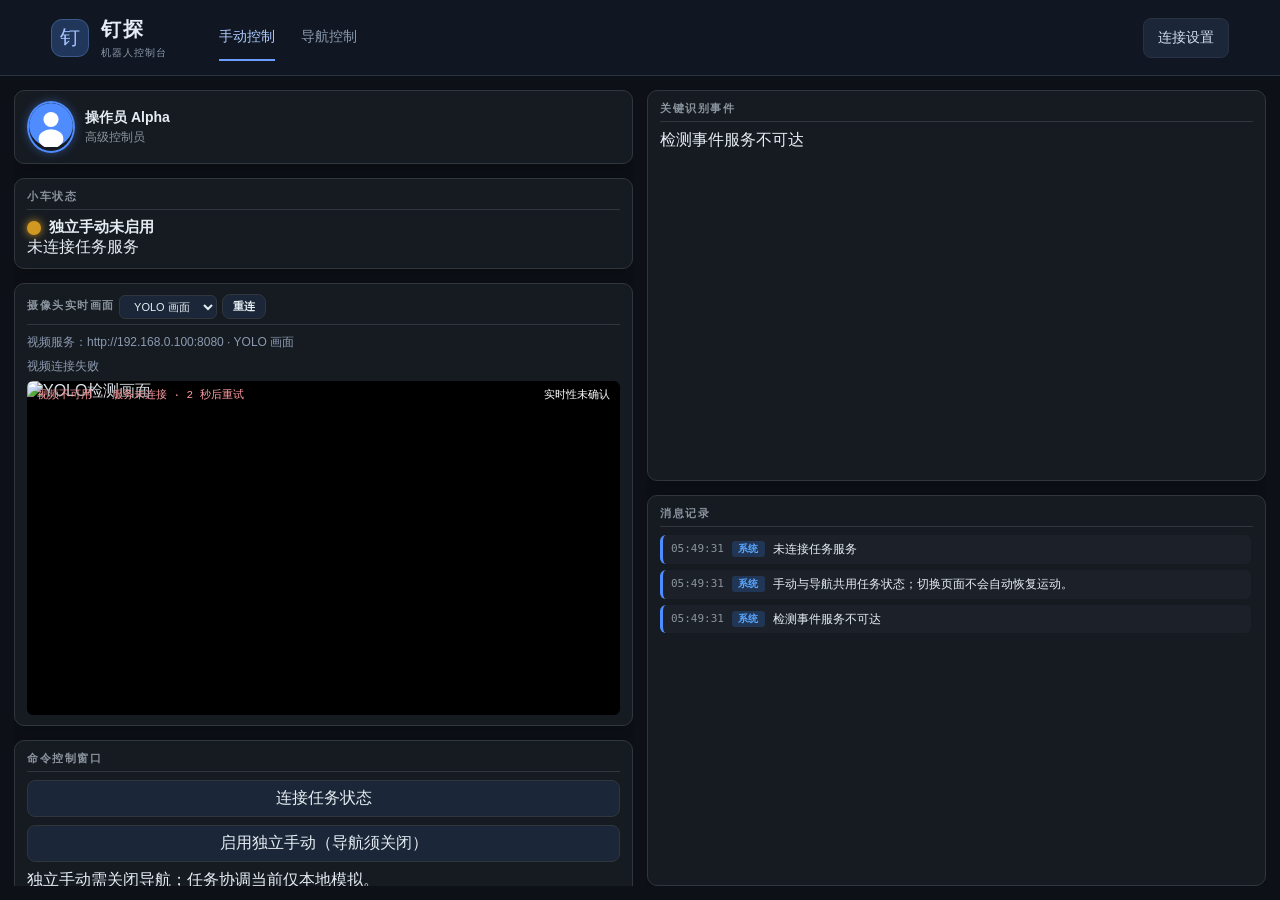
==== index.html @ 85d729f3 "Fix video connection settings across robot networks and verify HTTP frames" ====
<!DOCTYPE html>
<html lang="zh-CN">
<head>
  <meta charset="UTF-8" />
  <meta name="viewport" content="width=device-width, initial-scale=1.0" />
  <title>钉探 - 智能小车远程控制</title>
  <link rel="stylesheet" href="styles.css?v=20261006-video-network" />
  <link rel="stylesheet" href="topbar.css" />
  <link rel="stylesheet" href="connection-settings.css?v=20261006-video-network" />
</head>
<body>
  <div class="app">
    <!-- 顶部导航栏（与导航控制页共用 topbar.css） -->
    <header class="topbar">
      <a class="brand" href="index.html"><span class="brand-mark">钉</span><strong>钉探<span>机器人控制台</span></strong></a>
      <nav aria-label="控制页面"><a href="index.html" aria-current="page">手动控制</a><a href="navigation.html">导航控制</a></nav>
      <span class="topbar-spacer"></span>
      <button class="button subtle" id="settingsButton" type="button">连接设置</button>
    </header>

    <!-- 主体内容区 -->
    <main class="main">
      <!-- 左侧面板：用户信息 + 小车状态 + 摄像头 + 控制 -->
      <aside class="panel panel-left">
        <!-- 用户信息 -->
        <section class="card user-card">
          <div class="user-avatar">
            <svg viewBox="0 0 64 64" width="44" height="44">
              <circle cx="32" cy="32" r="32" fill="#4f8cff"/>
              <circle cx="32" cy="24" r="11" fill="#fff"/>
              <ellipse cx="32" cy="52" rx="18" ry="14" fill="#fff"/>
            </svg>
          </div>
          <div class="user-info">
            <div class="user-name" id="userName">操作员 Alpha</div>
            <div class="user-role" id="userRole">高级控制员</div>
          </div>
        </section>

        <!-- 小车状态 -->
        <section class="card status-card">
          <h3 class="card-title">小车状态</h3>
          <div class="status-row">
            <span class="status-dot status-dot--green" id="statusDot"></span>
            <span class="status-text" id="statusText">手动控制未启用</span>
          </div>
          <p id="taskSummary" role="status">任务服务未连接</p>
        </section>

        <!-- 摄像头图像 -->
        <section class="card camera-card">
          <h3 class="card-title">摄像头实时画面 <select id="videoTopic" aria-label="画面来源"><option value="/detected_image">YOLO 画面</option><option value="/camera/color/image_raw">原始画面</option></select> <button id="retryVideoButton" type="button">重连</button></h3>
          <p class="video-detail" id="videoEndpoint">视频服务：等待连接配置</p>
          <p class="video-detail" id="videoHint" role="status">检查视频地址和小车服务启动状态。</p>
          <div class="camera-feed" id="cameraFeed">
            <img 
                id="cameraImage"
                
                alt="YOLO检测视频"
            />
            <div class="camera-overlay">
              <span class="camera-rec" id="videoStatus">正在连接视频</span>
              <span class="camera-time" id="cameraTime">实时性未确认</span>
            </div>
          </div>
        </section>

        <!-- 控制窗口（移至左侧） -->
        <section class="card control-card">
          <h3 class="card-title">命令控制窗口</h3>
          <div class="control-form">
            <div class="form-params" id="formParams"><button id="connectTaskButton" type="button">连接任务状态</button> <button id="enableManualButton" type="button">启用独立手动</button> <button id="requestManualButton" type="button" disabled>申请接管</button> <button id="releaseManualButton" type="button" disabled>结束接管</button><p id="controlFeedback" role="status">独立手动需关闭导航；任务协调当前仅本地模拟。</p></div>
          </div>
          <div class="direction-pad">
            <button class="dpad-btn" data-cmd="left_forward">↖ 左前</button>
            <button class="dpad-btn" data-cmd="forward">▲ 前进</button>
            <button class="dpad-btn" data-cmd="right_forward">↗ 右前</button>
            <button class="dpad-btn" data-cmd="left">◀ 左转</button>
            <button class="dpad-btn" data-cmd="stop">⛔ 停止</button>
            <button class="dpad-btn" data-cmd="right">右转 ▶</button>
            <button class="dpad-btn" data-cmd="left_backward">↙ 左后</button>
            <button class="dpad-btn" data-cmd="backward">▼ 后退</button>
            <button class="dpad-btn" data-cmd="right_backward">↘ 右后</button>
          </div>
        </section>
      </aside>

      <!-- 右侧面板：关键识别事件 + 消息记录 -->
      <section class="panel panel-right">
        <!-- 关键识别事件（移至右侧，并上移） -->
        <section class="card events-card">
          <h3 class="card-title">关键识别事件</h3>
          <p id="detectionStatus" role="status">等待检测事件接口</p>
          <ul class="events-list" id="eventsList">
            <!-- 动态由后端推送填充 -->
          </ul>
        </section>

        <!-- 消息列表 -->
        <section class="card messages-card">
          <h3 class="card-title">消息记录</h3>
          <div class="messages-list" id="messagesList">
            <!-- 动态由系统/后端推送填充 -->
          </div>
        </section>
      </section>
    </main>
  </div>

  <script type="module" src="app.js?v=20261006-video-network"></script>
</body>
</html>
---- styles.css ----
/* ========== Reset & Base ========== */
*, *::before, *::after { box-sizing: border-box; margin: 0; padding: 0; }

:root {
  --bg:          #0d1117;
  --bg-card:     #161b22;
  --bg-card-alt: #1c2129;
  --border:      #30363d;
  --text:        #e6edf3;
  --text-dim:    #8b949e;
  --accent:      #4f8cff;
  --accent2:     #58a6ff;
  --green:       #3fb950;
  --yellow:      #d29922;
  --red:         #f85149;
  --radius:      10px;
  --shadow:      0 2px 12px rgba(0,0,0,0.35);
  --gap: 14px;
  --padding: 14px;
}

html, body {
  height: 100%;
  overflow: hidden;
}

body {
  font-family: 'Segoe UI', 'PingFang SC', 'Microsoft YaHei', sans-serif;
  background: var(--bg);
  color: var(--text);
}

/* ========== App Layout ========== */
.app {
  display: flex;
  flex-direction: column;
  height: 100vh;
  overflow: hidden;
}

/* ========== Header ========== */
/* 顶部导航栏已统一为 topbar.css（与导航控制页共用），旧 .header 样式已移除 */

/* ========== Main ========== */
.main {
  flex: 1;
  display: flex;
  gap: var(--gap);
  padding: var(--padding);
  overflow: hidden;
  min-height: 0;
}

/* ========== Panels ========== */
.panel {
  display: flex;
  flex-direction: column;
  gap: var(--gap);
  overflow-y: auto;
  min-height: 0;
}

/* 左右各占 50% */
.panel-left,
.panel-right {
  flex: 1;
  min-width: 0;
  width: 50%;
}

/* Scrollbar */
.panel::-webkit-scrollbar { width: 4px; }
.panel::-webkit-scrollbar-track { background: transparent; }
.panel::-webkit-scrollbar-thumb { background: var(--border); border-radius: 3px; }

/* ========== Card ========== */
.card {
  background: var(--bg-card);
  border: 1px solid var(--border);
  border-radius: var(--radius);
  padding: 10px 12px;
  box-shadow: var(--shadow);
  flex-shrink: 0;
}
.card-title {
  font-size: 11px;
  font-weight: 600;
  color: var(--text-dim);
  text-transform: uppercase;
  letter-spacing: 1.5px;
  margin-bottom: 8px;
  padding-bottom: 5px;
  border-bottom: 1px solid var(--border);
}

/* ========== User Card ========== */
.user-card {
  display: flex;
  align-items: center;
  gap: 10px;
}
.user-avatar {
  flex-shrink: 0;
  border-radius: 50%;
  overflow: hidden;
  border: 2px solid var(--accent);
  box-shadow: 0 0 10px rgba(79,140,255,0.4);
}
.user-name {
  font-size: 14px;
  font-weight: 600;
  color: var(--text);
}
.user-role {
  font-size: 12px;
  color: var(--text-dim);
  margin-top: 2px;
}

/* ========== Status Card ========== */
.status-row {
  display: flex;
  align-items: center;
  gap: 8px;
}
.status-dot {
  width: 14px;
  height: 14px;
  border-radius: 50%;
  flex-shrink: 0;
  box-shadow: 0 0 8px currentColor;
  animation: pulse 2s infinite;
}
.status-dot--green  { background: var(--green);  color: var(--green); }
.status-dot--yellow { background: var(--yellow); color: var(--yellow); }
.status-dot--red    { background: var(--red);    color: var(--red); }
@keyframes pulse {
  0%, 100% { opacity: 1; transform: scale(1); }
  50%       { opacity: 0.7; transform: scale(0.9); }
}
.status-text {
  font-size: 15px;
  font-weight: 600;
}

/* ========== Camera Card ========== */
.camera-card {
  flex: 0 0 auto;
}
.camera-feed {
  position: relative;
  width: 100%;
  border-radius: 6px;
  overflow: hidden;
  background: #000;
  aspect-ratio: 16 / 9;
}
.camera-feed img {
  display: block;
  width: 100%;
  height: 100%;
  object-fit: cover;
}
.camera-overlay {
  position: absolute;
  top: 0; left: 0; right: 0;
  display: flex;
  justify-content: space-between;
  padding: 6px 10px;
  font-size: 11px;
  font-family: 'Courier New', monospace;
}
.camera-rec {
  color: var(--red);
  animation: blink 1s step-end infinite;
}
@keyframes blink {
  50% { opacity: 0; }
}
.camera-time {
  color: #fff;
  text-shadow: 0 0 4px #000;
}

/* ========== Events Card ========== */
.events-card {
  flex: 1;
  display: flex;
  flex-direction: column;
  min-height: 0;
  overflow: hidden;
}
.events-list {
  list-style: none;
  display: flex;
  flex-direction: column;
  gap: 5px;
  flex: 1;
  overflow-y: auto;
  min-height: 0;
  padding-right: 2px;
}
.events-list::-webkit-scrollbar { width: 4px; }
.events-list::-webkit-scrollbar-thumb { background: var(--border); border-radius: 2px; }

.event-item {
  display: flex;
  align-items: center;
  gap: 6px;
  padding: 5px 8px;
  border-radius: 6px;
  font-size: 12px;
  border-left: 3px solid;
  background: var(--bg-card-alt);
  animation: slideIn 0.25s ease;
  flex-shrink: 0;
}
@keyframes slideIn {
  from { opacity: 0; transform: translateY(6px); }
  to   { opacity: 1; transform: translateY(0); }
}
.event-nail    { border-color: var(--red);    }
.event-picked  { border-color: var(--green);  }
.event-clear   { border-color: var(--accent); }
.event-icon    { font-size: 16px; flex-shrink: 0; }
.event-text    { flex: 1; word-break: break-word; }
.event-time    { font-size: 11px; color: var(--text-dim); font-family: monospace; flex-shrink: 0; }

/* ========== Control Card ========== */
.control-card {
  flex-shrink: 0;
}
.control-form {
  display: flex;
  flex-direction: column;
  gap: 8px;
}
.form-params {
  display: flex;
  flex-direction: column;
  gap: 8px;
  min-height: 20px;
}
.params-row {
  display: grid;
  grid-template-columns: repeat(3, 1fr);
  gap: 8px;
}
.params-row label {
  display: block;
  font-size: 11px;
  color: var(--text-dim);
  margin-bottom: 3px;
}
.params-row input {
  width: 100%;
  padding: 6px 8px;
  background: var(--bg-card-alt);
  color: var(--text);
  border: 1px solid var(--border);
  border-radius: 6px;
  font-size: 13px;
  outline: none;
}
.params-row input:focus {
  border-color: var(--accent);
}

/* ========== Direction Pad ========== */
.direction-pad {
  display: grid;
  grid-template-columns: repeat(3, 1fr);
  gap: 6px;
  margin-top: 10px;
}
.dpad-btn {
  padding: 8px 6px;
  background: var(--bg-card-alt);
  color: var(--text);
  border: 1px solid var(--border);
  border-radius: 8px;
  font-size: 13px;
  font-weight: 600;
  cursor: pointer;
  transition: all 0.12s ease;
  user-select: none;
  touch-action: manipulation;
}
.dpad-btn:hover {
  background: var(--accent);
  border-color: var(--accent);
  color: #fff;
}
.dpad-btn:active {
  transform: scale(0.93);
  background: #1f6feb;
}

/* ========== 通用按钮（与导航页/连接设置弹窗的深色按钮统一） ========== */
.form-params button,
.card-title button {
  font: inherit;
  background: #1b2738;
  color: #e6edf3;
  border: 1px solid var(--border);
  border-radius: 8px;
  padding: 7px 12px;
  cursor: pointer;
  transition: background .15s, border-color .15s;
}
.form-params button:hover:not(:disabled),
.card-title button:hover:not(:disabled) {
  background: #24354d;
  border-color: var(--accent);
}
.form-params button:disabled,
.card-title button:disabled {
  cursor: not-allowed;
  opacity: .44;
}
.card-title button,
.card-title select {
  font-size: 11px;
  padding: 4px 10px;
  vertical-align: middle;
}
.card-title select {
  background: #1b2738;
  color: #e6edf3;
  border: 1px solid var(--border);
  border-radius: 6px;
}

/* ========== Messages Card ========== */
.messages-card {
  flex: 1;
  display: flex;
  flex-direction: column;
  min-height: 0;
  overflow: hidden;
}
.messages-list {
  flex: 1;
  overflow-y: auto;
  display: flex;
  flex-direction: column;
  gap: 6px;
  padding-right: 2px;
}
.messages-list::-webkit-scrollbar { width: 4px; }
.messages-list::-webkit-scrollbar-thumb { background: var(--border); border-radius: 2px; }

.message {
  display: flex;
  align-items: flex-start;
  gap: 8px;
  padding: 6px 8px;
  border-radius: 6px;
  font-size: 12px;
  background: var(--bg-card-alt);
  animation: slideIn 0.25s ease;
  flex-shrink: 0;
}
.msg-time {
  font-size: 11px;
  color: var(--text-dim);
  font-family: monospace;
  flex-shrink: 0;
  margin-top: 1px;
}
.msg-tag {
  font-size: 10px;
  padding: 1px 6px;
  border-radius: 3px;
  font-weight: 700;
  letter-spacing: 0.5px;
  flex-shrink: 0;
}
.tag-system { background: #388bfd33; color: var(--accent2); }
.tag-cmd    { background: #3fb95033; color: var(--green); }
.tag-event  { background: #d2992233; color: var(--yellow); }
.msg-text   { flex: 1; line-height: 1.4; word-break: break-word; }

.msg-sent    { border-left: 3px solid var(--green); }
.msg-received{ border-left: 3px solid var(--yellow); }
.msg-system  { border-left: 3px solid var(--accent); }

/* ================================================================
   RESPONSIVE — 小于 850px 时变为单列
   ================================================================ */
@media (max-width: 850px) {
  .main {
    flex-direction: column;
    overflow-y: auto;
    padding: 10px;
  }

  .panel-left,
  .panel-right {
    width: 100%;
    flex: none;
    overflow-y: visible;
  }

  .panel {
    gap: 10px;
  }

  /* 单列下让摄像头保持比例，但不要太大 */
  .camera-feed {
    aspect-ratio: 16 / 9;
    max-height: 280px;
  }

  /* 方向键在手机上更大更好点 */
  .dpad-btn {
    padding: 12px 6px;
    font-size: 14px;
  }

  /* 事件和消息列表在单列下给足高度 */
  .events-list {
    max-height: 120px;
    min-height: 60px;
  }
  .messages-list {
    min-height: 120px;
    max-height: 250px;
  }
}

/* ================================================================
   极小屏 (手机) 进一步优化
   ================================================================ */
@media (max-width: 480px) {
  :root {
    --padding: 8px;
    --gap: 8px;
  }

  .card {
    padding: 8px 10px;
  }
  .card-title {
    font-size: 10px;
    margin-bottom: 6px;
  }

  .dpad-btn {
    padding: 10px 4px;
    font-size: 12px;
    border-radius: 6px;
  }

  .user-name {
    font-size: 13px;
  }
  .status-text {
    font-size: 13px;
  }
}
.video-detail { color:#8b9aaf;font-size:12px;line-height:1.6;margin:5px 0;overflow-wrap:anywhere }
#videoStatus { animation:none;color:#e6edf3;text-shadow:0 0 4px #000 }
#videoStatus[data-state="ONLINE"] { color:#80dfb1 }
#videoStatus[data-state="UNREACHABLE"],#videoStatus[data-state="NO_FRAMES"],#videoStatus[data-state="STALLED"] { color:#ff9a9f }
---- topbar.css ----
/* ================================================================
   顶部导航栏（手动控制 / 导航控制 两页共用，以导航控制页为准）
   样式全部收敛在 .topbar 作用域内，不影响页面其他部分。
   ================================================================ */
.topbar {
  --tb-line: #273243;
  --tb-muted: #8b9aaf;
  --tb-accent: #6c9eff;
  --tb-orange: #d6a653;
  --tb-text: #e6edf7;
  height: auto;
  min-height: 76px;
  padding: 14px 4%;
  display: flex;
  align-items: center;
  gap: 28px;
  border-bottom: 1px solid var(--tb-line);
  background: #101722;
  flex-wrap: wrap;
  flex-shrink: 0;
  font-family: 'Segoe UI', 'Microsoft YaHei', sans-serif;
  font-size: 14px;
}
.topbar .brand {
  display: flex;
  align-items: center;
  gap: 12px;
  color: var(--tb-text);
  text-decoration: none;
}
.topbar .brand-mark {
  display: grid;
  place-items: center;
  width: 38px;
  height: 38px;
  background: #20365a;
  border: 1px solid #3c5a89;
  border-radius: 11px;
  font-size: 20px;
  color: #a4c4ff;
}
.topbar .brand strong { font-size: 20px; letter-spacing: 2px; color: var(--tb-text) }
.topbar .brand strong span {
  display: block;
  font-size: 10px;
  font-weight: 400;
  letter-spacing: 1px;
  color: var(--tb-muted);
  margin-top: 3px;
}
.topbar nav { display: flex; align-self: stretch; gap: 26px; margin-left: 24px }
.topbar nav a {
  display: flex;
  align-items: center;
  color: var(--tb-muted);
  border-bottom: 2px solid transparent;
  text-decoration: none;
}
.topbar nav a[aria-current] { color: #adcaff; border-bottom-color: var(--tb-accent) }
.topbar .connection { margin-left: auto; color: var(--tb-muted); white-space: nowrap }
.topbar .connection i {
  display: inline-block;
  width: 7px;
  height: 7px;
  border-radius: 50%;
  background: var(--tb-orange);
  margin-right: 8px;
}
.topbar .topbar-spacer { margin-left: auto }
.topbar .button {
  border: 1px solid var(--tb-line);
  border-radius: 8px;
  padding: 10px 14px;
  font-weight: 500;
  font-size: inherit;
  font-family: inherit;
  background: #1b2738;
  color: #d1def0;
  cursor: pointer;
}
.topbar .button:not(:disabled):hover { background: #24354d }
.topbar .button.primary { background: #5685dc; border-color: #5685dc; color: white }
.topbar .text-button { background: none; border: 0; color: var(--tb-muted); padding: 6px; cursor: pointer }
.topbar .text-button:hover { color: var(--tb-text) }
.topbar button:disabled { cursor: not-allowed; opacity: .44 }
.topbar button:focus-visible,
.topbar a:focus-visible { outline: 2px solid var(--tb-accent); outline-offset: 3px }

@media (max-width: 1000px) {
  .topbar { gap: 16px; padding-left: 24px; padding-right: 24px }
  .topbar nav { margin-left: 8px; gap: 18px }
}
@media (max-width: 760px) {
  .topbar { padding: 14px 20px; gap: 14px }
  .topbar .brand { margin-right: auto }
  .topbar .connection { margin-left: auto; font-size: 11px }
  .topbar .topbar-spacer { display: none }
  .topbar > .button { font-size: 11px; padding: 8px }
  .topbar nav { order: 4; width: 100%; margin: 0; gap: 25px }
  .topbar nav a { padding: 9px 0 5px }
}
---- connection-settings.css ----
/* Dialog only: the existing page grids, panels and video size stay unchanged. */
dialog.connection-settings{color:#e6edf3;background:#161b22;border:1px solid #30363d;border-radius:10px;padding:22px;width:min(460px,90vw);max-height:85vh;margin:auto;font:14px 'Segoe UI','Microsoft YaHei',sans-serif}
.connection-settings::backdrop{background:#0009}.connection-settings .settings-heading{display:flex;justify-content:space-between;align-items:center}.connection-settings label{display:block;margin:14px 0;color:#a9b8cd}.connection-settings input,.connection-settings select{box-sizing:border-box;display:block;width:100%;margin-top:7px;padding:9px;background:#0d1117;color:#e6edf3;border:1px solid #30363d;border-radius:6px;font:inherit}.connection-settings button{padding:8px 12px;border:1px solid #30363d;border-radius:6px;background:#1b2738;color:#e6edf3;cursor:pointer}.connection-settings p{font-size:12px;line-height:1.7;color:#8b9aaf;margin:12px 0}.connection-settings [data-error]{color:#e98a91}.connection-settings summary{cursor:pointer;color:#a9b8cd}
.connection-settings .follow-operator { display:flex;align-items:center;gap:8px;font-size:12px }
.connection-settings .follow-operator input { width:auto;margin:0 }
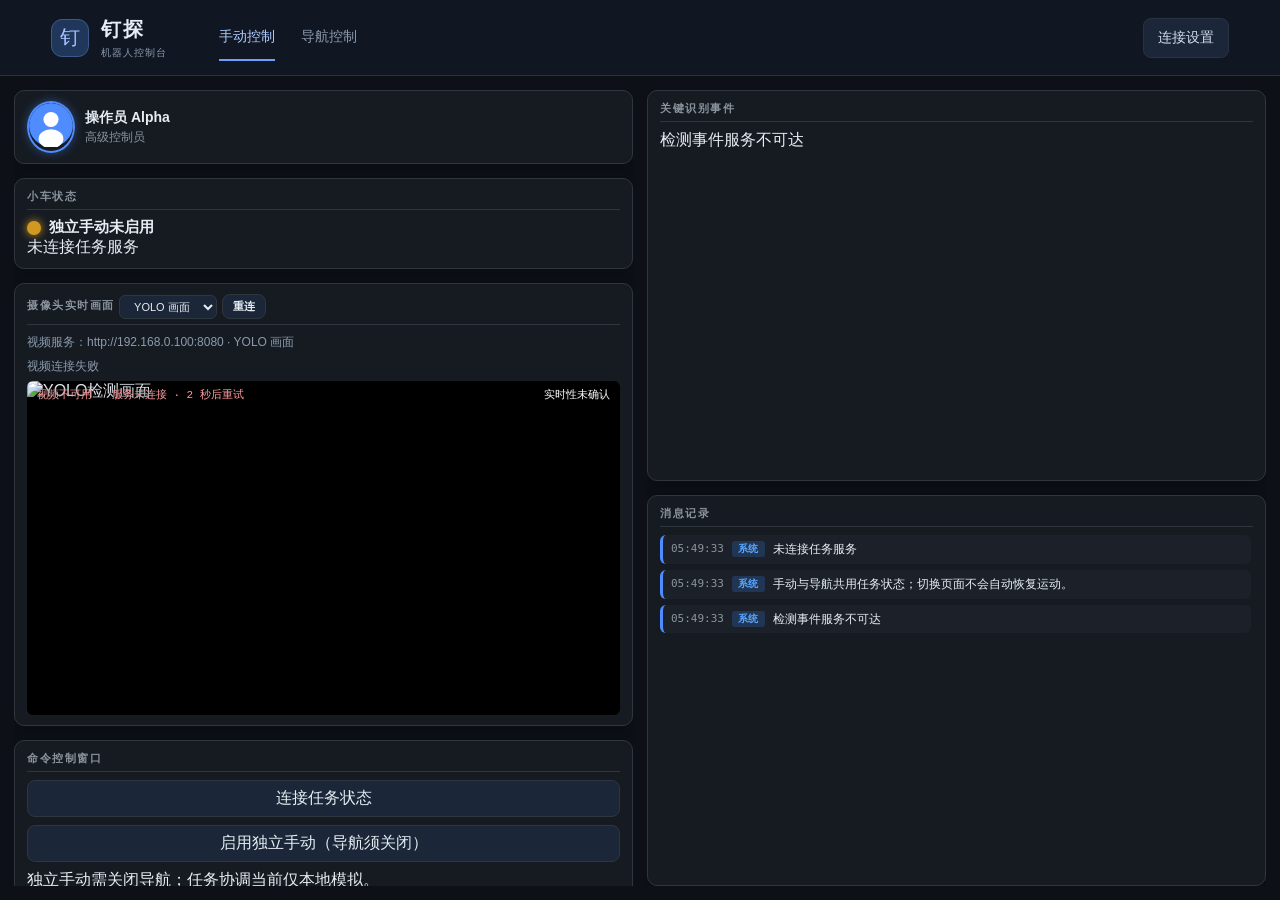
==== commit f7d64315: "Preserve ROS topic slashes for legacy video server queries" ====
--- a/index.html
+++ b/index.html
@@ -107,6 +107,6 @@
     </main>
   </div>
 
-  <script type="module" src="app.js?v=20261006-video-network"></script>
+  <script type="module" src="app.js?v=20261006-video-topic"></script>
 </body>
 </html>
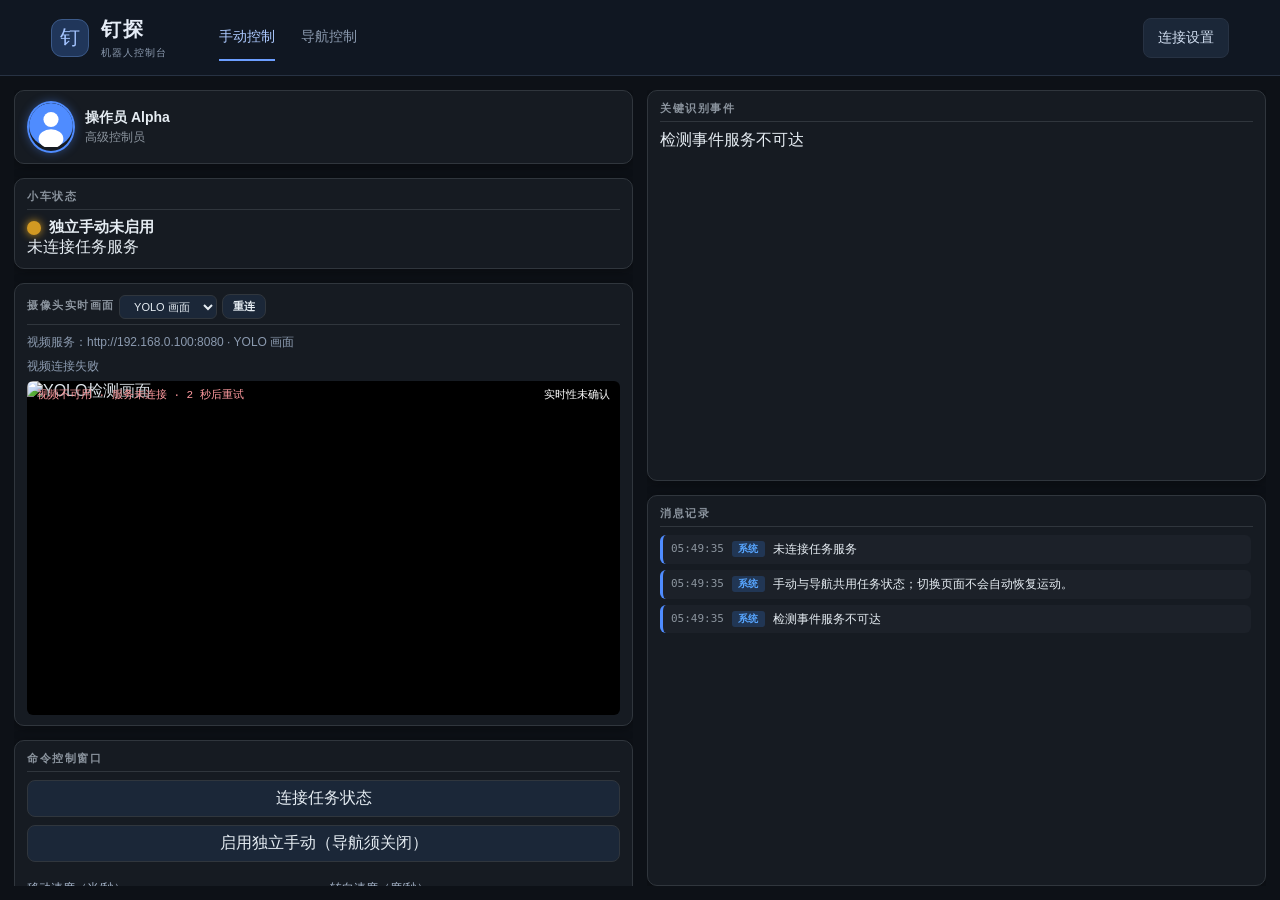
==== commit 3e282f26: "Connect web manual control to shared navigation guard" ====
--- a/index.html
+++ b/index.html
@@ -4,7 +4,7 @@
   <meta charset="UTF-8" />
   <meta name="viewport" content="width=device-width, initial-scale=1.0" />
   <title>钉探 - 智能小车远程控制</title>
-  <link rel="stylesheet" href="styles.css?v=20261006-video-network" />
+  <link rel="stylesheet" href="styles.css?v=20261006-manual" />
   <link rel="stylesheet" href="topbar.css" />
   <link rel="stylesheet" href="connection-settings.css?v=20261006-video-network" />
 </head>
@@ -69,7 +69,9 @@
         <section class="card control-card">
           <h3 class="card-title">命令控制窗口</h3>
           <div class="control-form">
-            <div class="form-params" id="formParams"><button id="connectTaskButton" type="button">连接任务状态</button> <button id="enableManualButton" type="button">启用独立手动</button> <button id="requestManualButton" type="button" disabled>申请接管</button> <button id="releaseManualButton" type="button" disabled>结束接管</button><p id="controlFeedback" role="status">独立手动需关闭导航；任务协调当前仅本地模拟。</p></div>
+            <div class="form-params" id="formParams"><button id="connectTaskButton" type="button">连接任务状态</button> <button id="enableManualButton" type="button">启用独立手动</button> <button id="requestManualButton" type="button" disabled>申请接管</button> <button id="releaseManualButton" type="button" disabled>结束接管</button>
+              <div class="manual-speeds"><label>移动速度（米/秒）<input id="manualLinearSpeed" type="number" min="0.01" step="0.01" max="0.3" value="0.05"></label><label>转向速度（度/秒）<input id="manualAngularSpeed" type="number" min="1" step="1" max="45" value="13"></label></div>
+              <p id="controlFeedback" role="status">连接任务服务后申请接管。按住行驶、松手停车；斜向按钮平移，左/右按钮原地转向。</p></div>
           </div>
           <div class="direction-pad">
             <button class="dpad-btn" data-cmd="left_forward">↖ 左前</button>
@@ -107,6 +109,6 @@
     </main>
   </div>
 
-  <script type="module" src="app.js?v=20261006-video-topic"></script>
+  <script type="module" src="app.js?v=20261006-manual"></script>
 </body>
 </html>
--- a/styles.css
+++ b/styles.css
@@ -460,6 +460,9 @@
   }
 }
 .video-detail { color:#8b9aaf;font-size:12px;line-height:1.6;margin:5px 0;overflow-wrap:anywhere }
+.manual-speeds { display:flex;gap:12px;flex-wrap:wrap;margin:10px 0 }
+.manual-speeds label { flex:1;min-width:140px;color:#a9b8cd;font-size:12px }
+.manual-speeds input { display:block;width:100%;box-sizing:border-box;margin-top:6px;padding:7px;background:#0d1117;color:#e6edf3;border:1px solid #30363d;border-radius:5px }
 #videoStatus { animation:none;color:#e6edf3;text-shadow:0 0 4px #000 }
 #videoStatus[data-state="ONLINE"] { color:#80dfb1 }
 #videoStatus[data-state="UNREACHABLE"],#videoStatus[data-state="NO_FRAMES"],#videoStatus[data-state="STALLED"] { color:#ff9a9f }
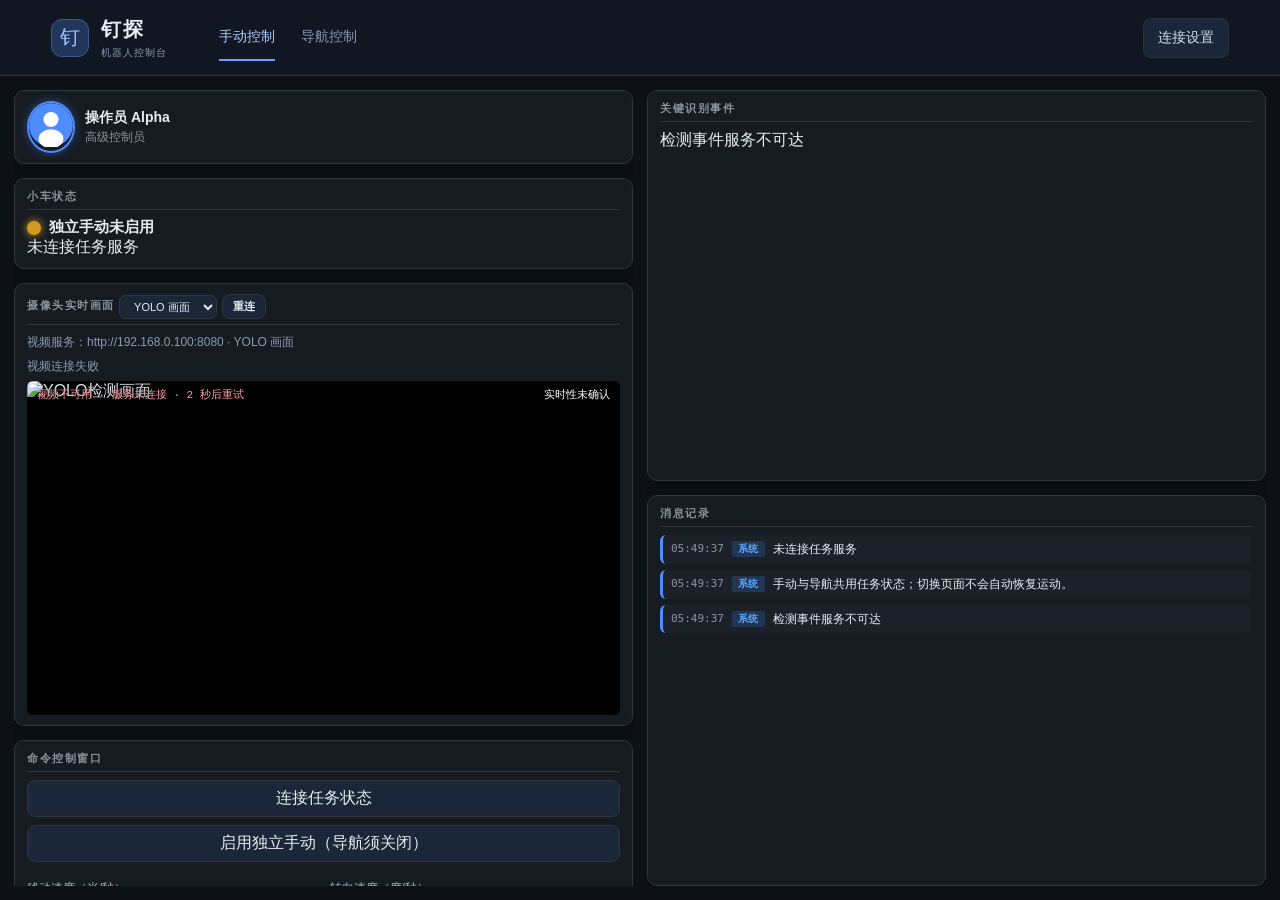
==== commit a42bb076: "Add navigation detection action demo feedback" ====
--- a/index.html
+++ b/index.html
@@ -109,6 +109,6 @@
     </main>
   </div>
 
-  <script type="module" src="app.js?v=20261006-manual"></script>
+  <script type="module" src="app.js?v=20261006-action-demo"></script>
 </body>
 </html>
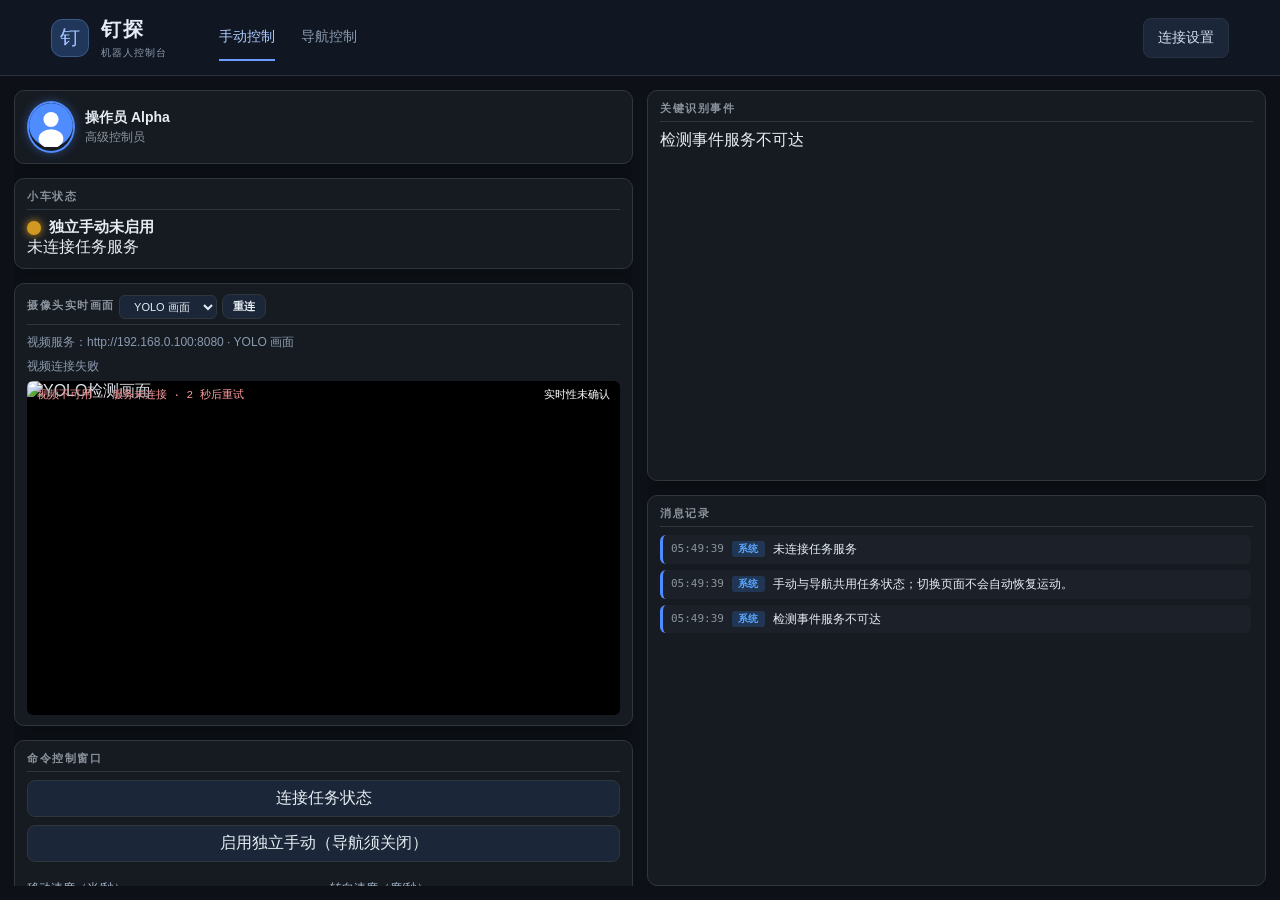
==== commit a4ef0275: "Remove retired pickup protocol and web controls" ====
--- a/index.html
+++ b/index.html
@@ -109,6 +109,6 @@
     </main>
   </div>
 
-  <script type="module" src="app.js?v=20261006-action-demo"></script>
+  <script type="module" src="app.js?v=20261007-retire-pickup"></script>
 </body>
 </html>
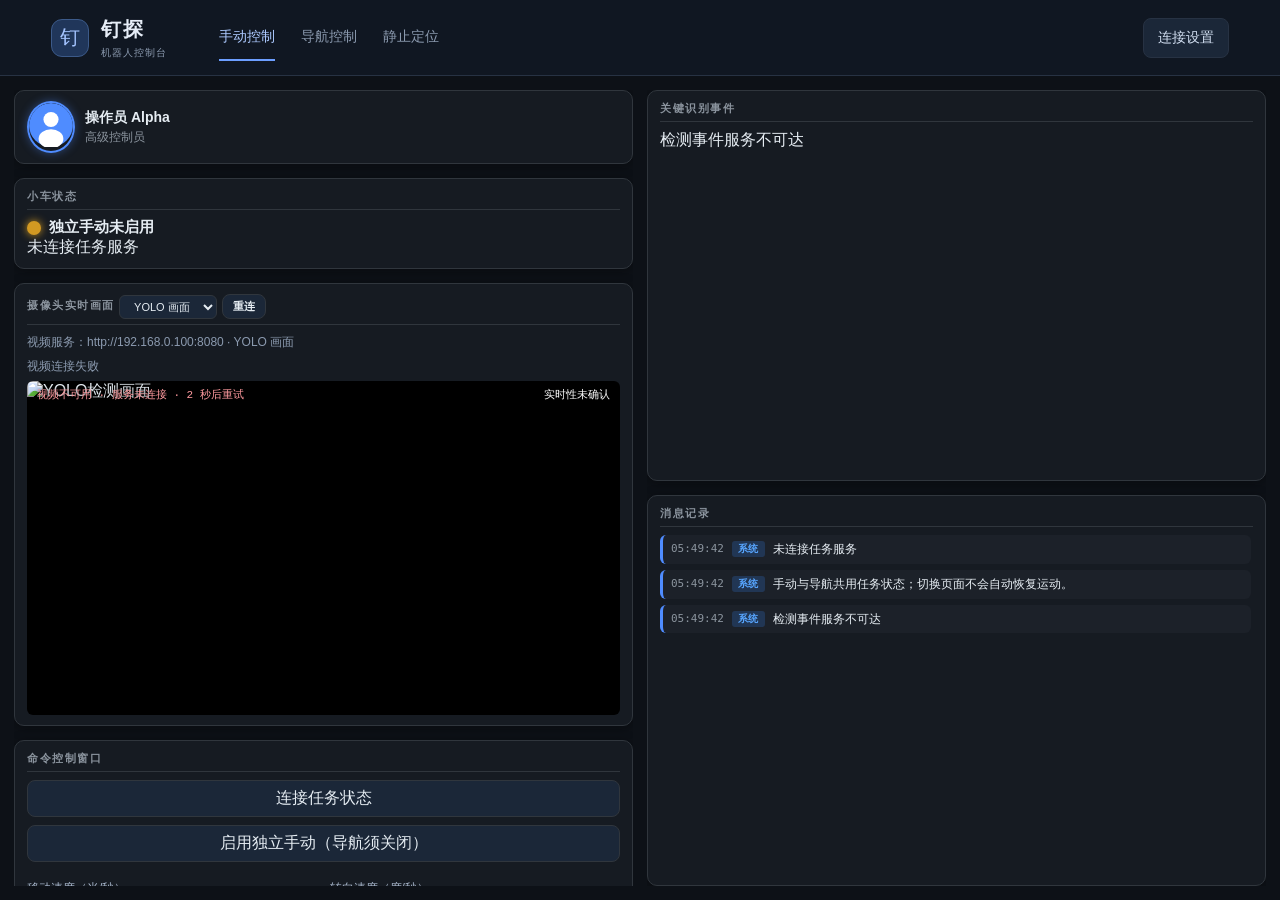
==== commit 6679cc28: "Add read-only pickup ground calibration and stationary localization page" ====
--- a/index.html
+++ b/index.html
@@ -13,7 +13,7 @@
     <!-- 顶部导航栏（与导航控制页共用 topbar.css） -->
     <header class="topbar">
       <a class="brand" href="index.html"><span class="brand-mark">钉</span><strong>钉探<span>机器人控制台</span></strong></a>
-      <nav aria-label="控制页面"><a href="index.html" aria-current="page">手动控制</a><a href="navigation.html">导航控制</a></nav>
+      <nav aria-label="控制页面"><a href="index.html" aria-current="page">手动控制</a><a href="navigation.html">导航控制</a><a href="pickup-localization.html">静止定位</a></nav>
       <span class="topbar-spacer"></span>
       <button class="button subtle" id="settingsButton" type="button">连接设置</button>
     </header>
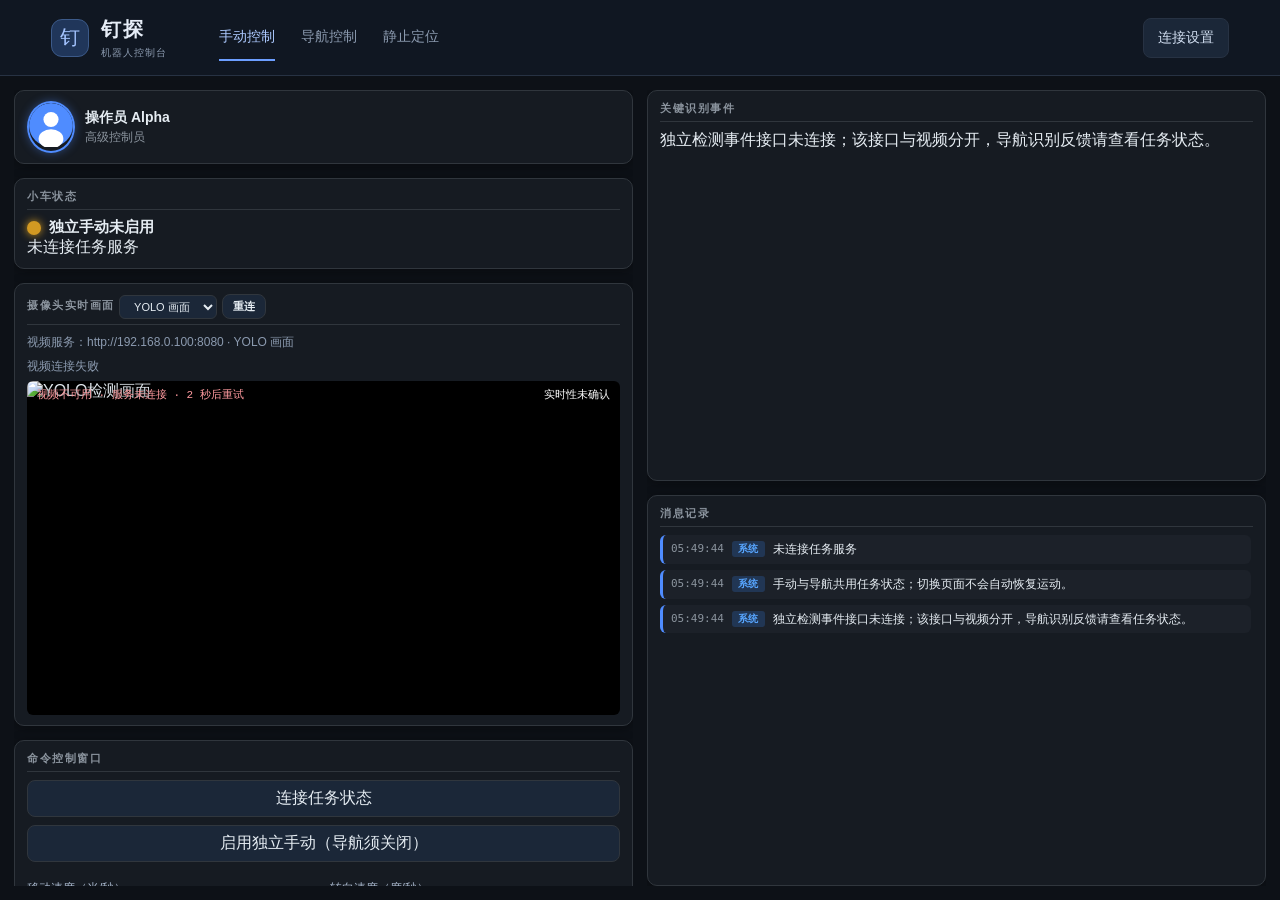
==== commit e07343cb: "Clarify independent detection event status when navigation provides feedback" ====
--- a/index.html
+++ b/index.html
@@ -109,6 +109,6 @@
     </main>
   </div>
 
-  <script type="module" src="app.js?v=20261007-retire-pickup"></script>
+  <script type="module" src="app.js?v=20261007-status-timeout"></script>
 </body>
 </html>
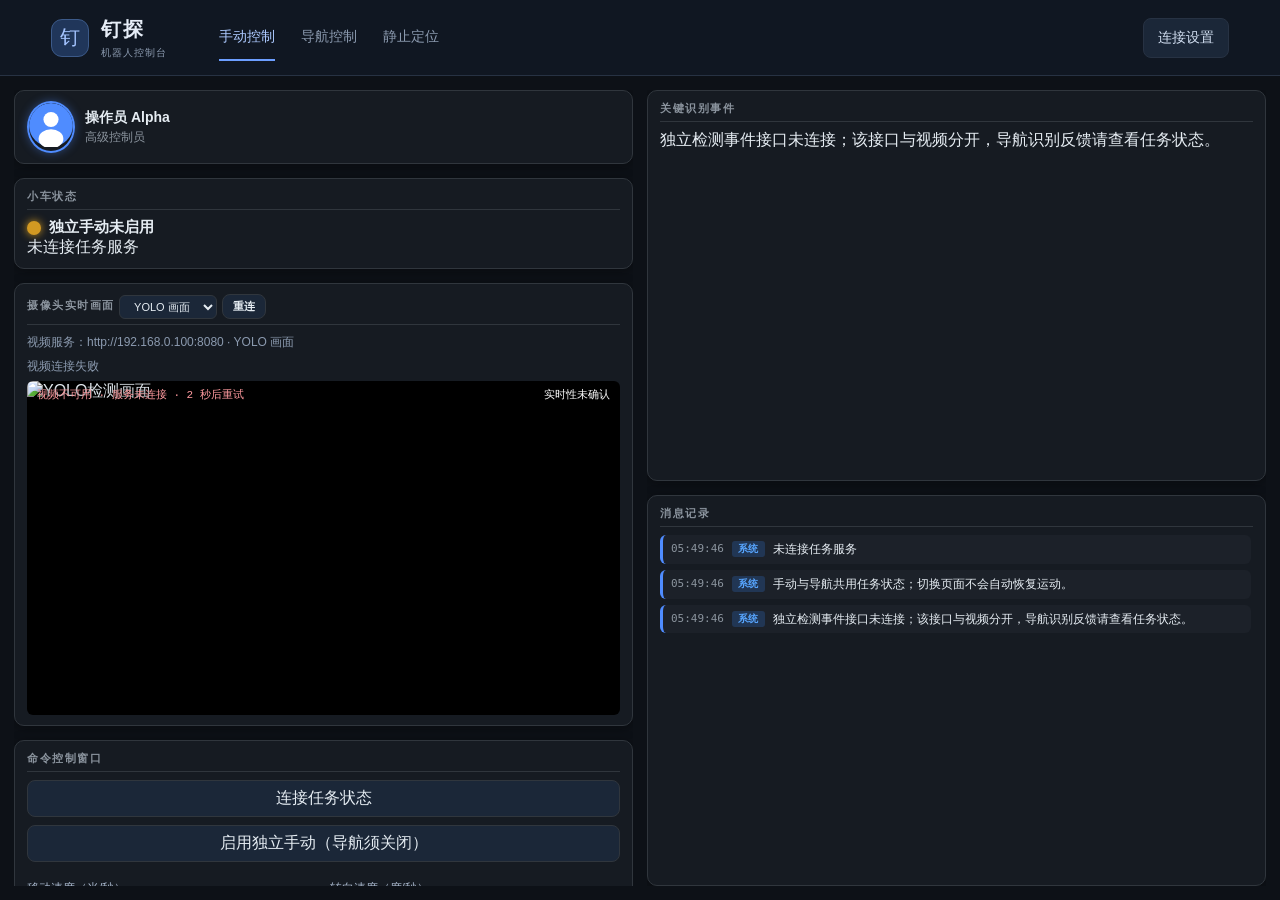
==== commit 504e6c9c: "Add calibrated magnet pickup controls and independent speed limits" ====
--- a/index.html
+++ b/index.html
@@ -109,6 +109,6 @@
     </main>
   </div>
 
-  <script type="module" src="app.js?v=20261007-status-timeout"></script>
+  <script type="module" src="app.js?v=20261007-calibrated-pickup"></script>
 </body>
 </html>
